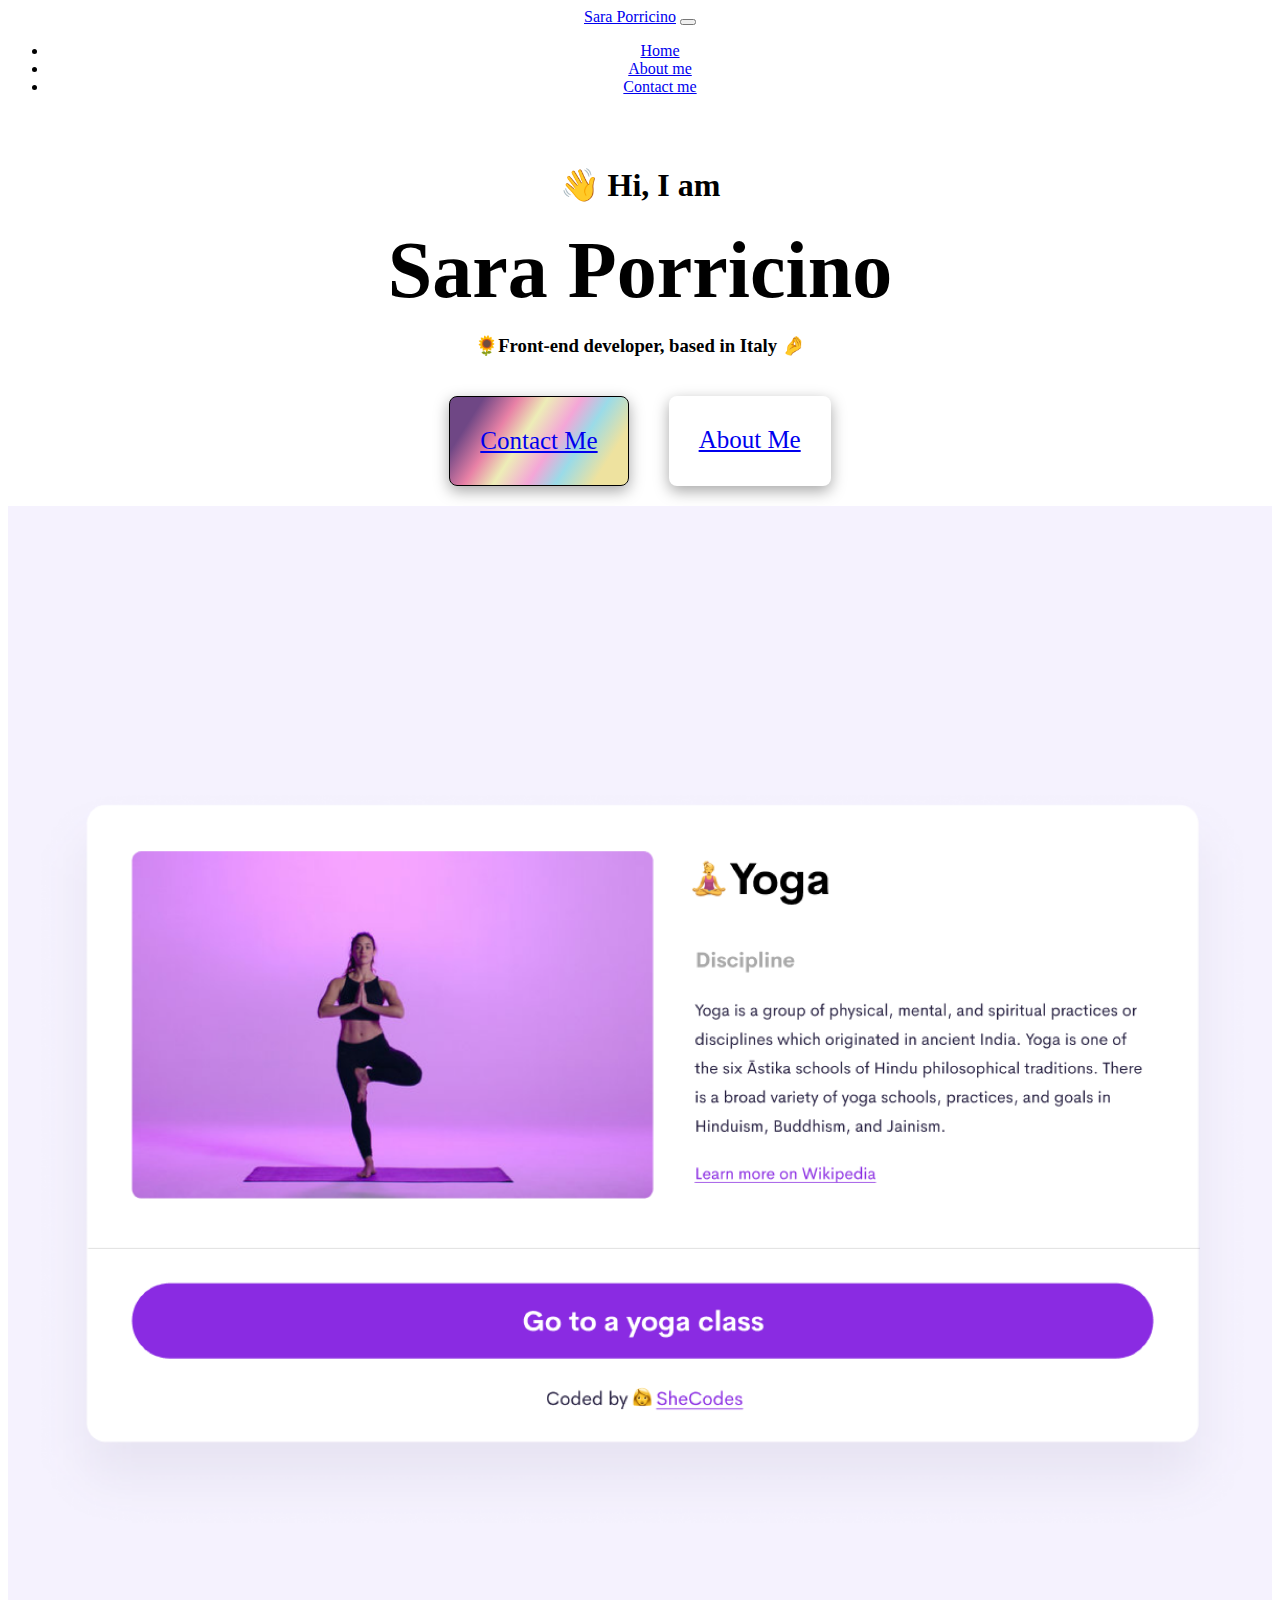
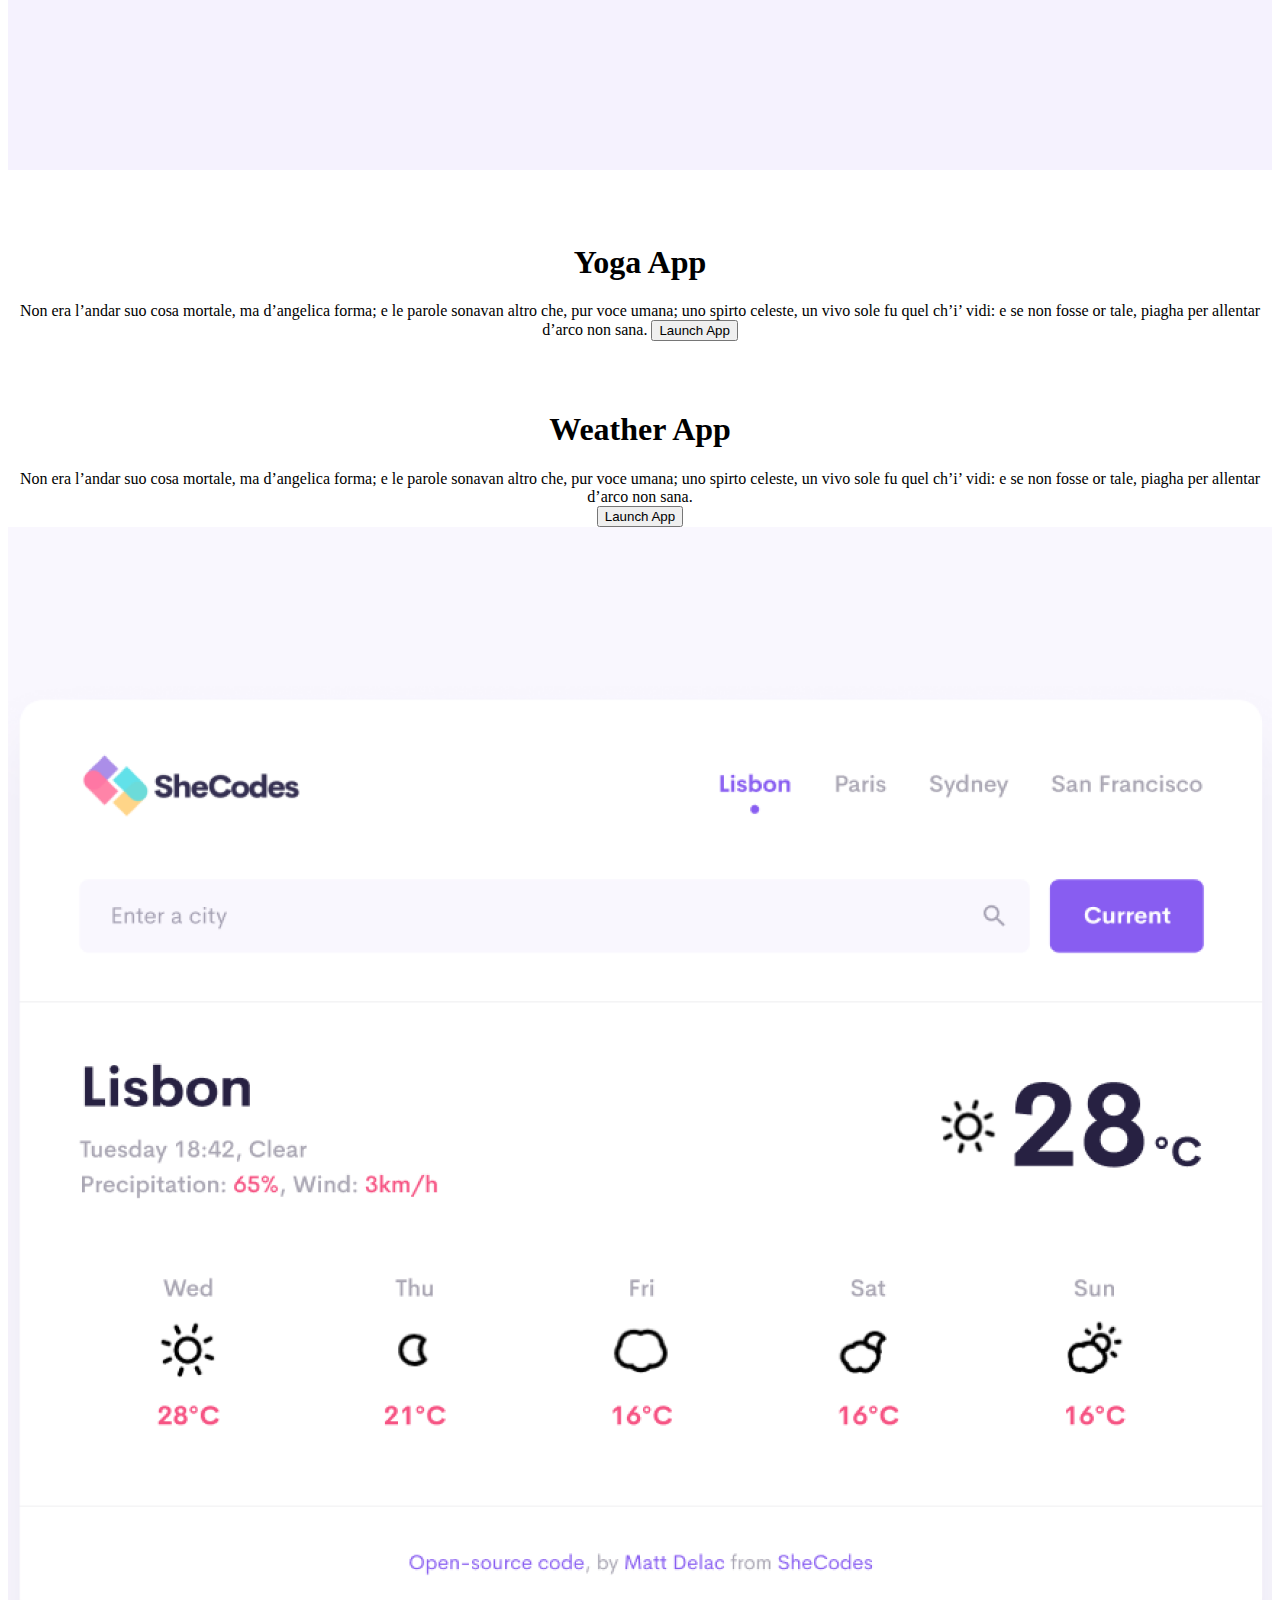
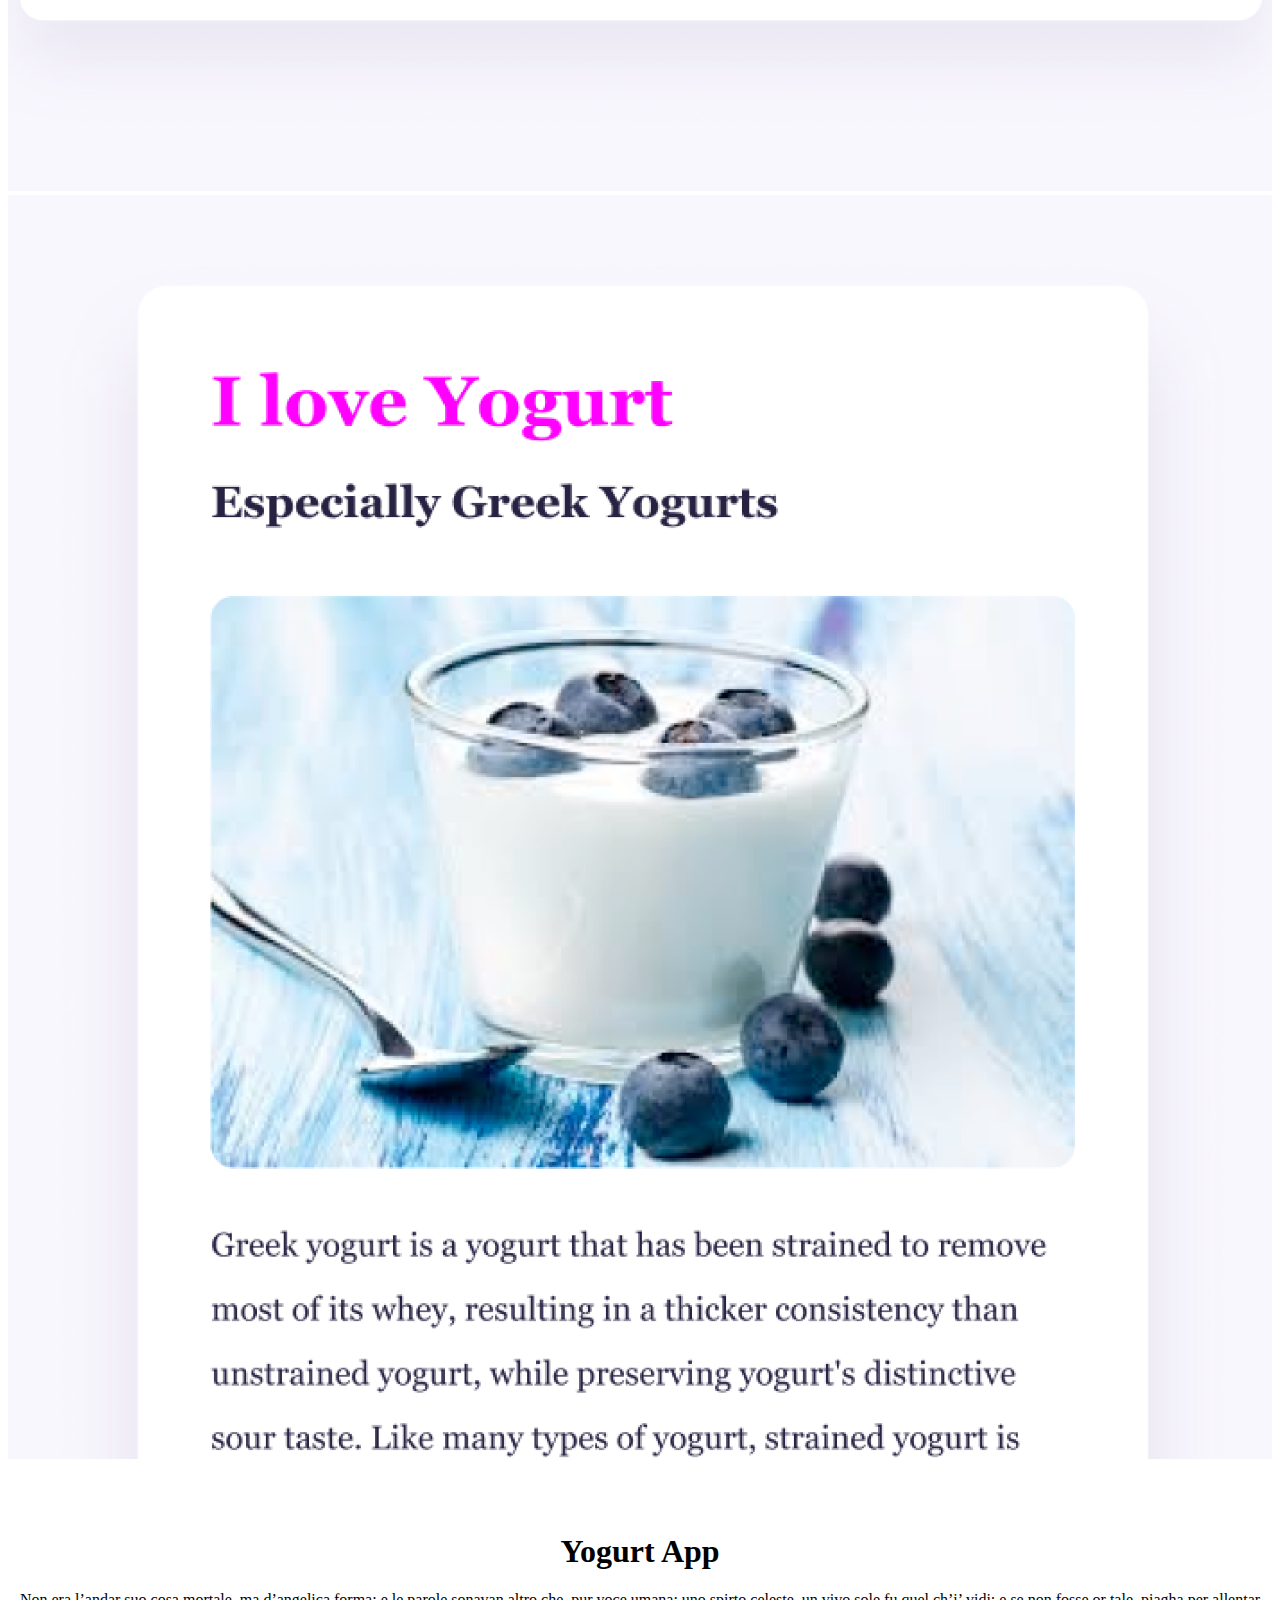
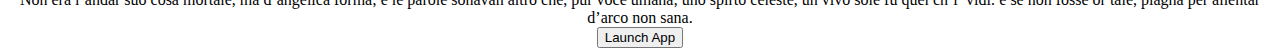
==== index.html @ dee8365d "initial structure" ====
<!DOCTYPE html>
<html>
  <head>
    <title>SheCodes</title>
    <meta charset="UTF-8" />
    <link rel="stylesheet" href="style.css" />

    <link href="src/styles.css" rel="stylesheet" type="text/css" />
    <link
      href="https://cdn.jsdelivr.net/npm/bootstrap@5.3.0-alpha1/dist/css/bootstrap.min.css"
      rel="stylesheet"
      integrity="sha384-GLhlTQ8iRABdZLl6O3oVMWSktQOp6b7In1Zl3/Jr59b6EGGoI1aFkw7cmDA6j6gD"
      crossorigin="anonymous"
    />
    <script
      src="https://cdn.jsdelivr.net/npm/bootstrap@5.3.0-alpha1/dist/js/bootstrap.bundle.min.js"
      integrity="sha384-w76AqPfDkMBDXo30jS1Sgez6pr3x5MlQ1ZAGC+nuZB+EYdgRZgiwxhTBTkF7CXvN"
      crossorigin="anonymous"
    ></script>
    <style>
      .logo {
        max-width: 250px;
      }
    </style>
  </head>

  <body>
    <nav class="navbar fixed-top navbar-expand-lg bg-body-tertiary">
      <div class="container-fluid">
        <a class="navbar-brand" href="#">Sara Porricino</a>
        <button
          class="navbar-toggler"
          type="button"
          data-bs-toggle="collapse"
          data-bs-target="#navbarNav"
          aria-controls="navbarNav"
          aria-expanded="false"
          aria-label="Toggle navigation"
        >
          <span class="navbar-toggler-icon"></span>
        </button>
        <div class="collapse navbar-collapse" id="navbarNav">
          <ul class="navbar-nav">
            <li class="nav-item">
              <a class="nav-link active" aria-current="page" href="#">Home</a>
            </li>
            <li class="nav-item">
              <a class="nav-link" href="about.html">About me</a>
            </li>
            <li class="nav-item">
              <a class="nav-link" href="about.html#contact">Contact me</a>
            </li>
          </ul>
        </div>
      </div>
    </nav>
    <h1>👋 Hi, I am</h1>
    <h2 id="sara">Sara Porricino</h2>
    <h3>🌻Front-end developer, based in Italy 🤌</h3>
    <div class="links">
      <a href="about.html#contact" class="contact">Contact Me</a>
      <a href="about.html" class="about-me">About Me</a>
    </div>

    <div class="container p-5">
      <div class="row">
        <div class="col-6"><img src="images/yoga.png" alt="" /></div>
        <div class="col-6 p-5 text-center">
          <h1 class="p-5 mt-5 mr-5">Yoga App</h1>
          Non era l’andar suo cosa mortale, ma d’angelica forma; e le parole
          sonavan altro che, pur voce umana; uno spirto celeste, un vivo sole fu
          quel ch’i’ vidi: e se non fosse or tale, piagha per allentar d’arco
          non sana.
          <a href="index.html#sara">
            <button type="button" class="btn btn-primary mt-5 btn-lg">
              Launch App
            </button></a
          >
        </div>
      </div>
    </div>
    <div class="row">
      <div class="col-6 p-5 text-center">
        <h1 class="p-5 mt-5 mr-5">Weather App</h1>

        Non era l’andar suo cosa mortale, ma d’angelica forma; e le parole
        sonavan altro che, pur voce umana; uno spirto celeste, un vivo sole fu
        quel ch’i’ vidi: e se non fosse or tale, piagha per allentar d’arco non
        sana. <br />
        <a href="index.html#sara">
          <button type="button" class="btn btn-primary mt-5 btn-lg">
            Launch App
          </button></a
        >
      </div>
      <div class="col-6"><img src="images/weather.png" alt="" /></div>
    </div>
    <div class="row">
      <div class="col-6">
        <img src="images/yogurt.png" alt="" />
      </div>
      <div class="col-6 p-5 text-center">
        <h1 class="p-5 mt-5 mr-5">Yogurt App</h1>

        Non era l’andar suo cosa mortale, ma d’angelica forma; e le parole
        sonavan altro che, pur voce umana; uno spirto celeste, un vivo sole fu
        quel ch’i’ vidi: e se non fosse or tale, piagha per allentar d’arco non
        sana. <br />
        <a href="index.html#sara">
          <button type="button" class="btn btn-primary mt-5 btn-lg">
            Launch App
          </button></a
        >
      </div>
    </div>
  </body>
</html>
---- style.css ----
:root {
  --shadow-box: rgba(0, 0, 0, 0.35) 0px 5px 15px;
  --gradient-color: linear-gradient(
    122.3deg,
    rgb(111, 71, 133) 14.6%,
    rgb(232, 129, 166) 29.6%,
    rgb(237, 237, 183) 42.1%,
    rgb(244, 166, 215) 56.7%,
    rgb(154, 219, 232) 68.7%,
    rgb(238, 226, 159) 84.8%
  );
  --shadow-box: rgba(0, 0, 0, 0.35) 0px 5px 15px;
}

body {
  text-align: center;
}
.header,
.contact {
  background: var(--gradient-color);
  margin: 10px auto;
  padding: 20px;
}

.text {
  display: flex;
  justify-content: center;
}

h1,
h2,
h3 {
  text-align: center;
}
h1 {
  margin-top: 70px;
  color: var(--primary-color);
}
h2 {
  font-size: 80px;
  color: var(--primary-color);
  margin: 0 0;
}
.links {
  display: flex;
  justify-content: center;
}
.links a {
  margin: 20px;
  border: 1px solid black;
  padding: 30px;
  border-radius: 8px;
  box-shadow: var(--shadow-box);
  font-size: 25px;
}
.links .contact {
  background: var(--gradient-color);
}
.links .about-me {
  border: 2px solid var(--primary-color);
}

img {
  max-width: 100%;
  height: auto;
}
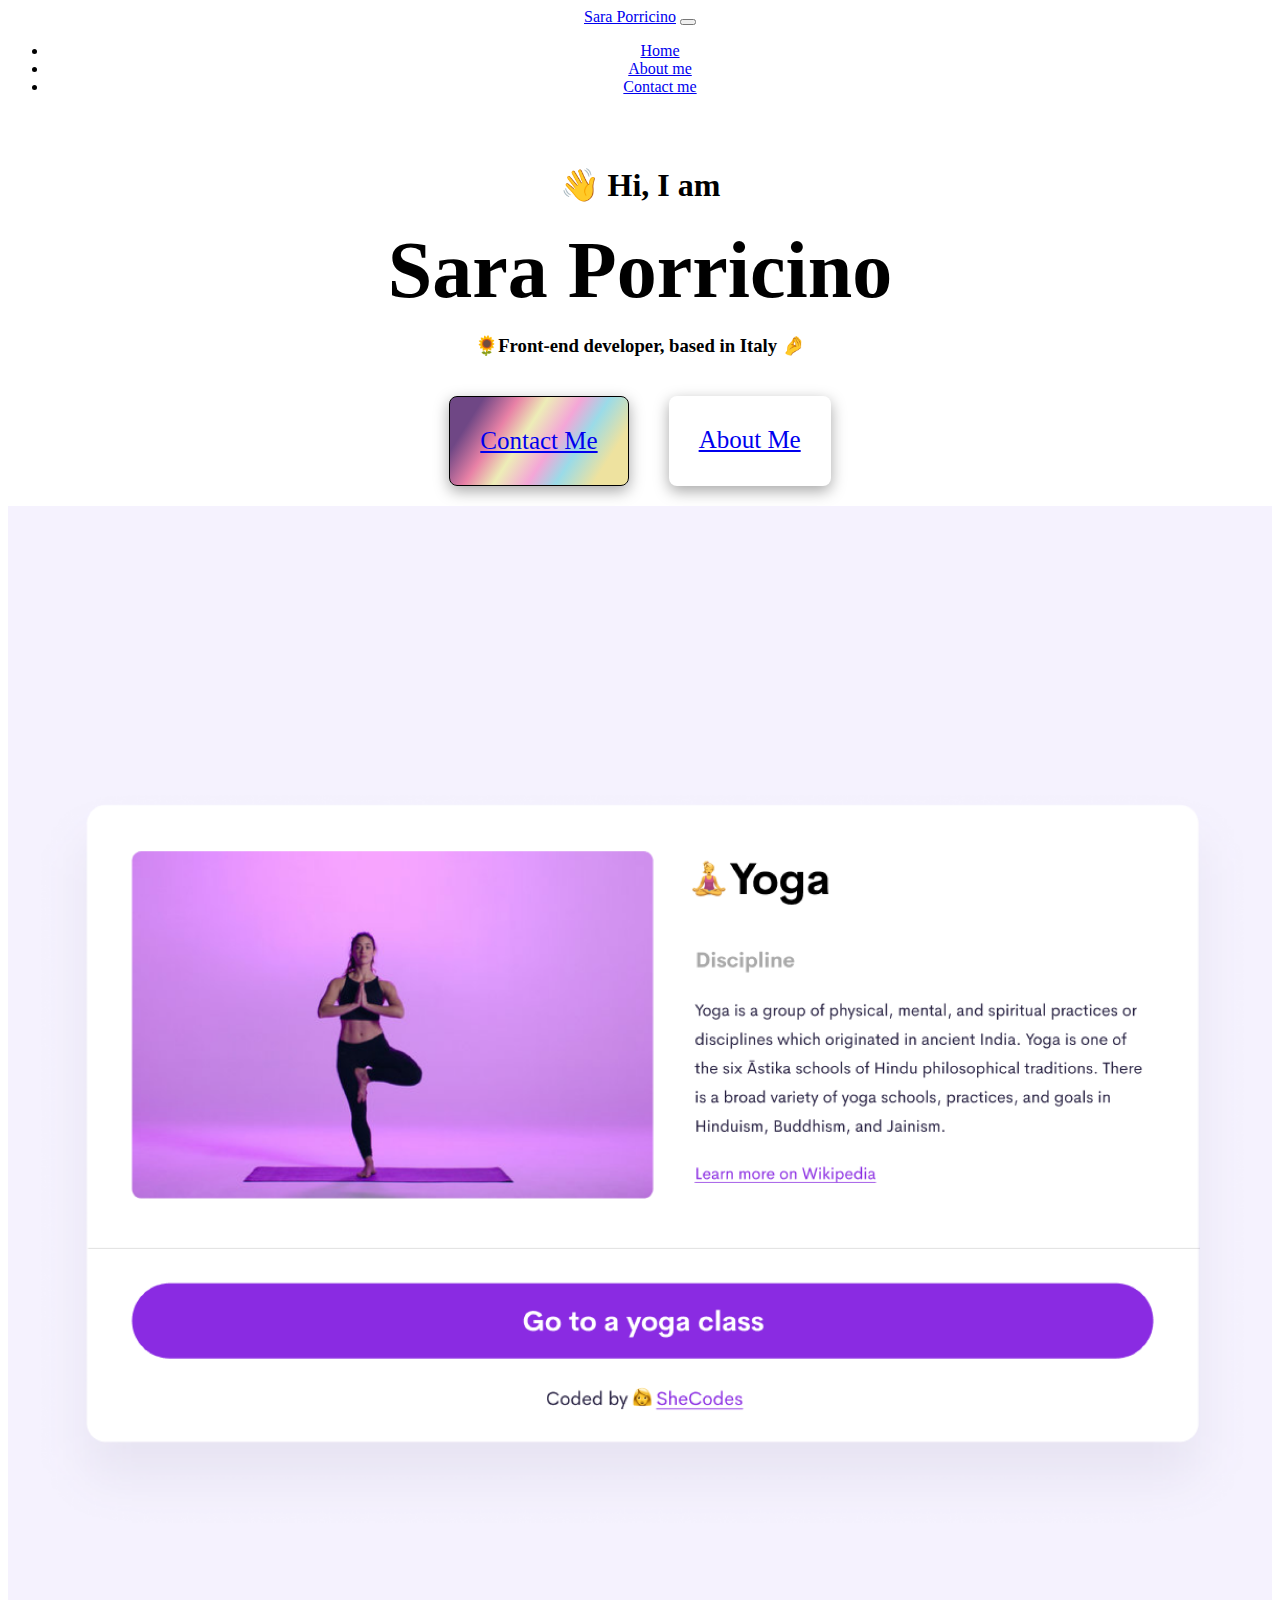
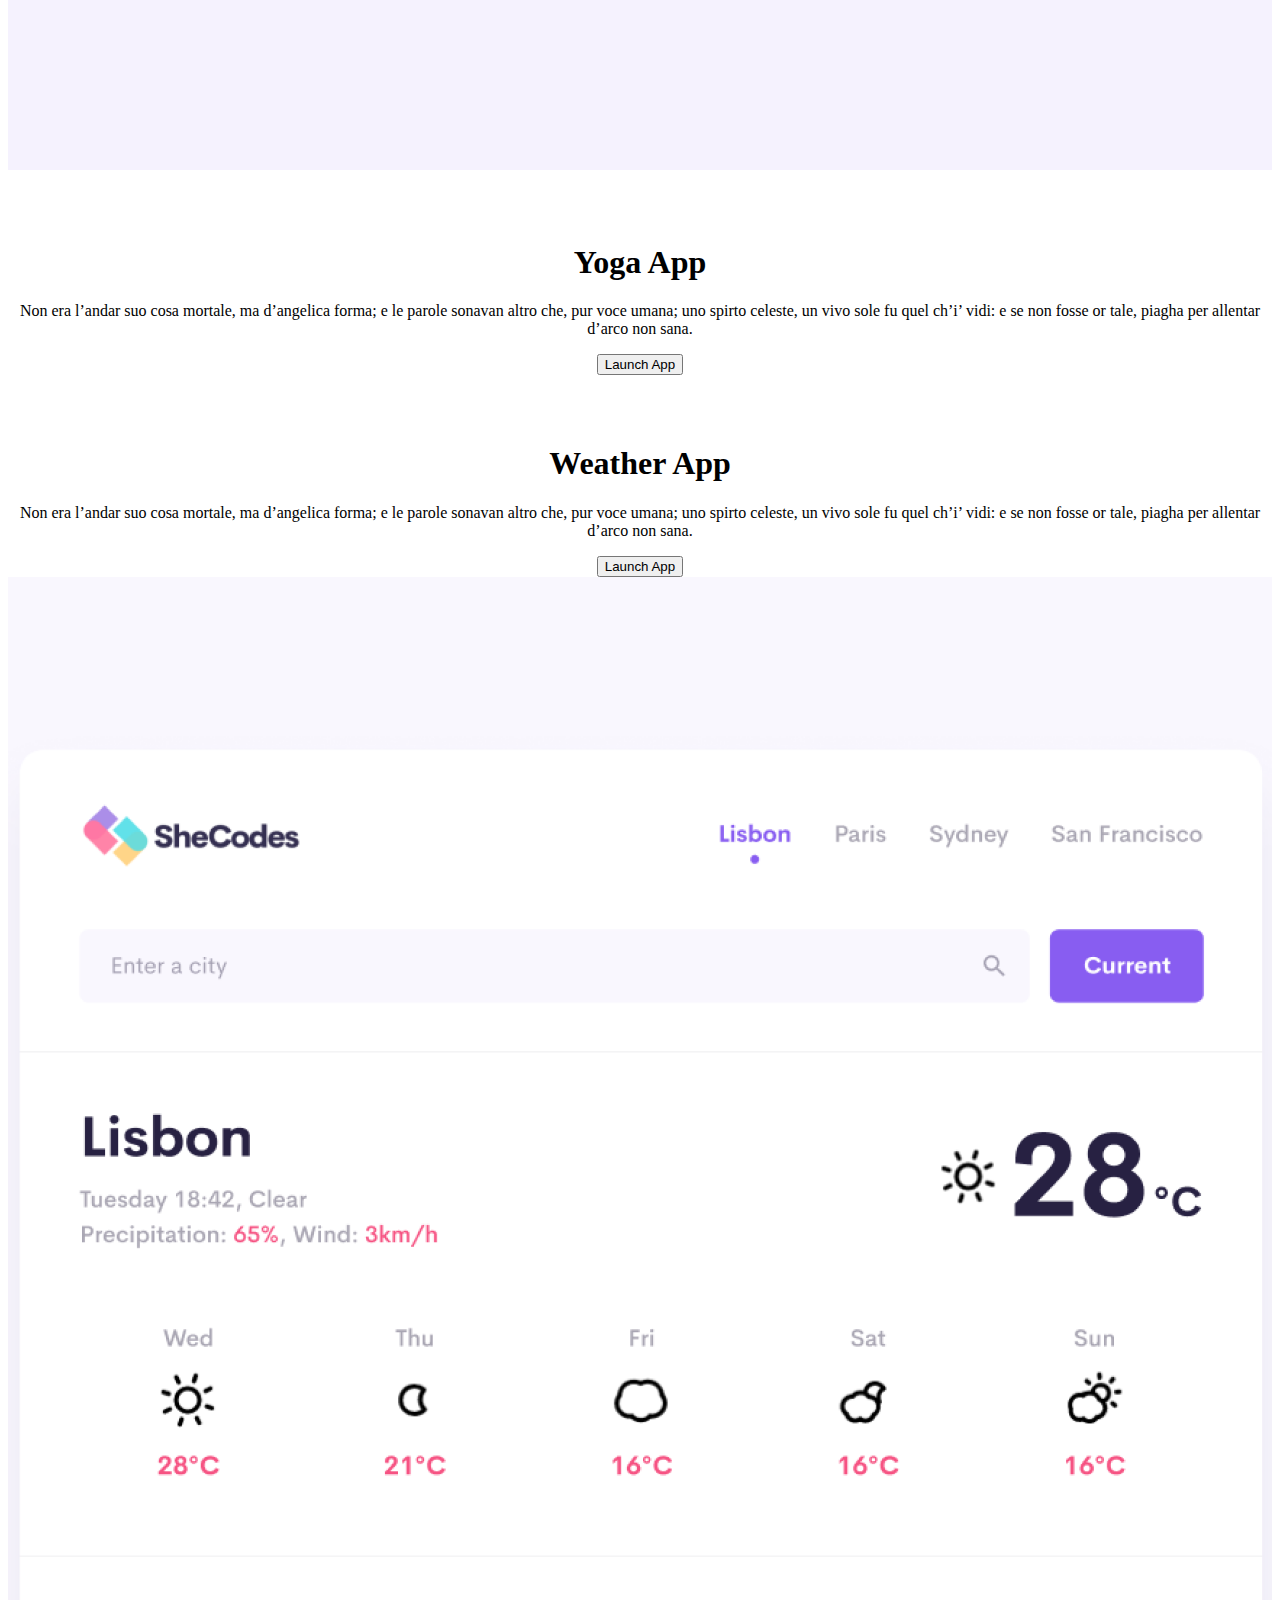
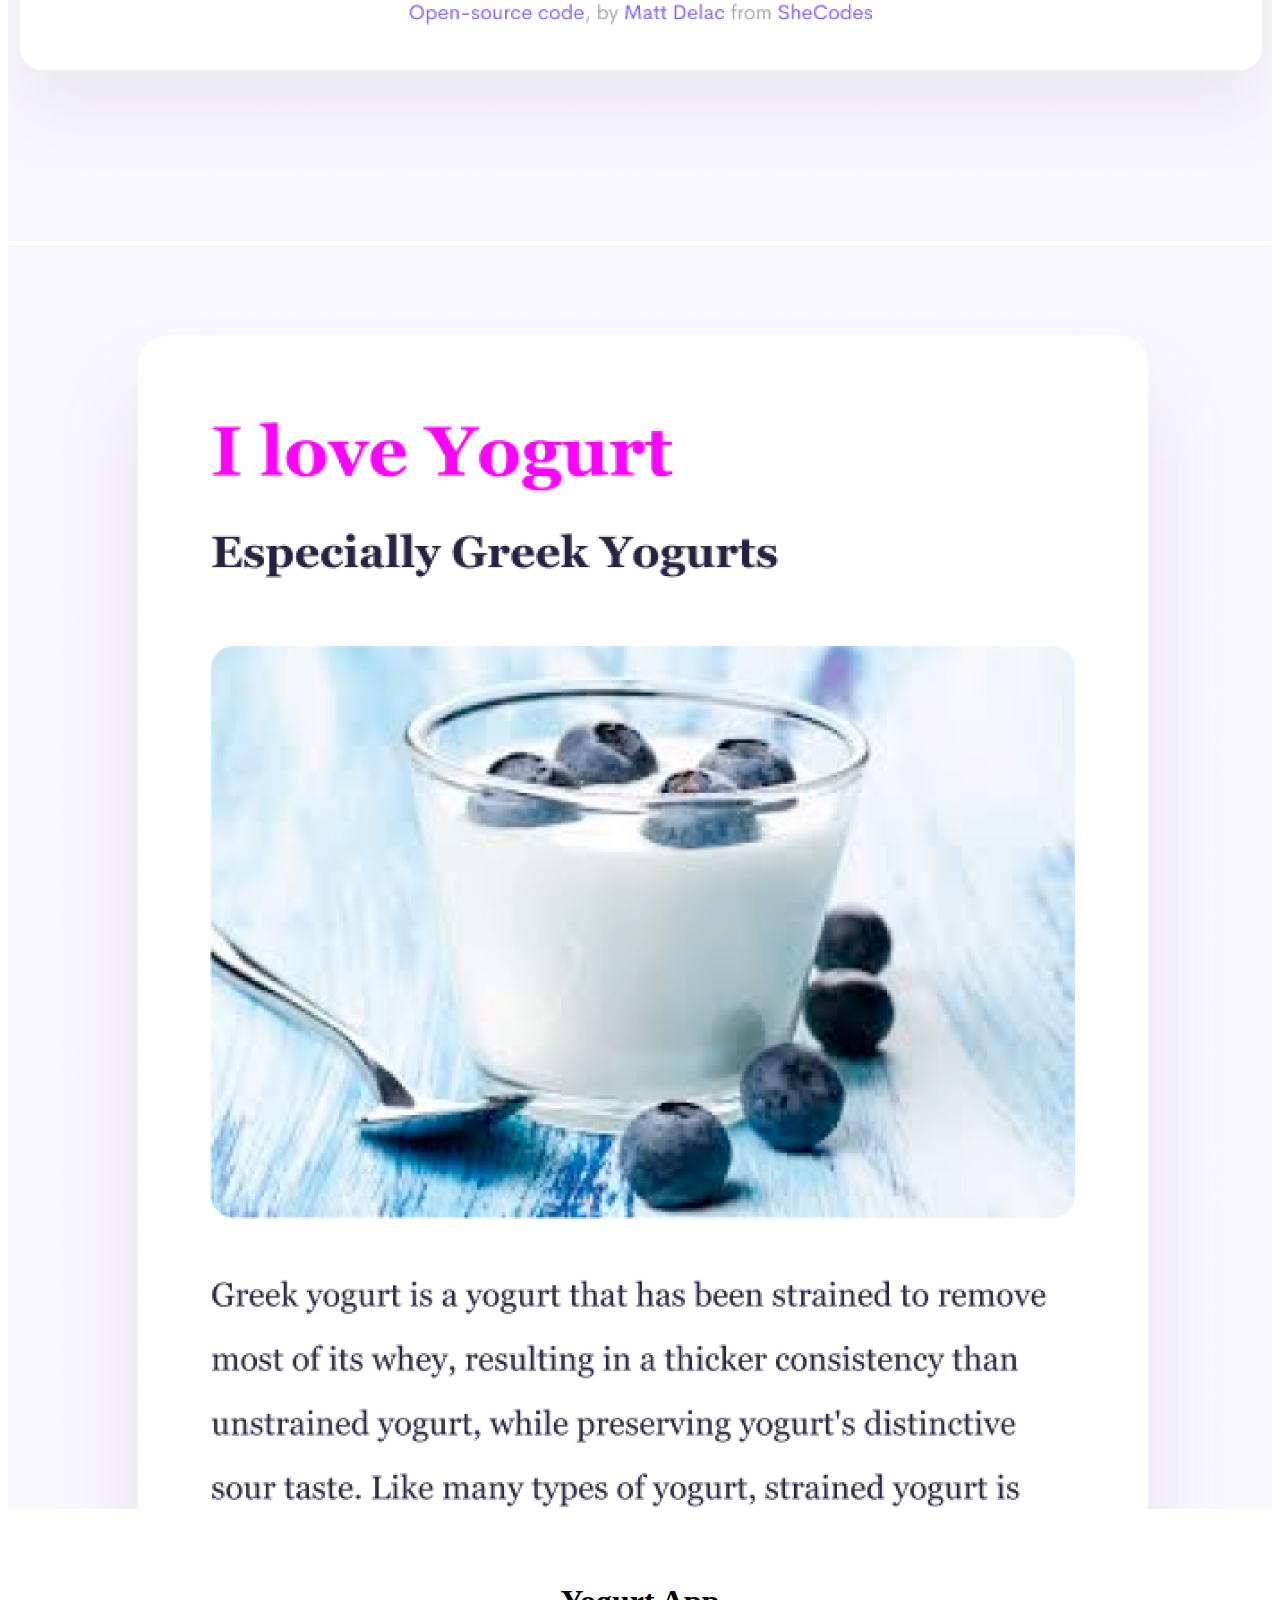
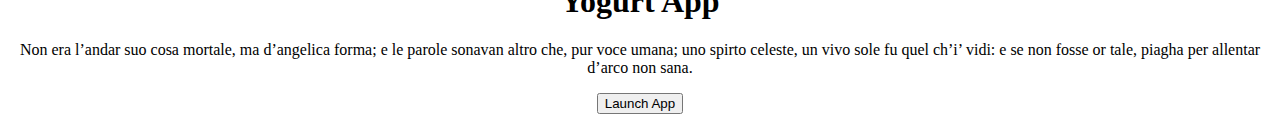
==== commit 534d2f1e: "responsiveness improved" ====
--- a/index.html
+++ b/index.html
@@ -1,10 +1,13 @@
 <!DOCTYPE html>
 <html>
   <head>
-    <title>SheCodes</title>
+    <title>Sara Porricino</title>
+    <meta
+      name="description"
+      content="Sara Porricino is a front-end developer based in Rome, Italy"
+    />
     <meta charset="UTF-8" />
-    <link rel="stylesheet" href="style.css" />
-
+    <link rel="stylesheet" href="/style.css" />
     <link href="src/styles.css" rel="stylesheet" type="text/css" />
     <link
       href="https://cdn.jsdelivr.net/npm/bootstrap@5.3.0-alpha1/dist/css/bootstrap.min.css"
@@ -17,11 +20,6 @@
       integrity="sha384-w76AqPfDkMBDXo30jS1Sgez6pr3x5MlQ1ZAGC+nuZB+EYdgRZgiwxhTBTkF7CXvN"
       crossorigin="anonymous"
     ></script>
-    <style>
-      .logo {
-        max-width: 250px;
-      }
-    </style>
   </head>
 
   <body>
@@ -64,13 +62,70 @@
 
     <div class="container p-5">
       <div class="row">
-        <div class="col-6"><img src="images/yoga.png" alt="" /></div>
+        <div class="col-6">
+          <img
+            src="images/yoga.png"
+            alt="yoga project"
+            class="d-none d-lg-block"
+          />
+        </div>
         <div class="col-6 p-5 text-center">
           <h1 class="p-5 mt-5 mr-5">Yoga App</h1>
-          Non era l’andar suo cosa mortale, ma d’angelica forma; e le parole
-          sonavan altro che, pur voce umana; uno spirto celeste, un vivo sole fu
-          quel ch’i’ vidi: e se non fosse or tale, piagha per allentar d’arco
-          non sana.
+          <p>
+            Non era l’andar suo cosa mortale, ma d’angelica forma; e le parole
+            sonavan altro che, pur voce umana; uno spirto celeste, un vivo sole
+            fu quel ch’i’ vidi: e se non fosse or tale, piagha per allentar
+            d’arco non sana.
+          </p>
+          <a href="index.html#sara">
+            <button type="button" class="btn btn-primary mt-5 btn-lg">
+              Launch App
+            </button></a
+          >
+        </div>
+      </div>
+
+      <div class="row">
+        <div class="col-6 p-5 text-center">
+          <h1 class="p-5 mt-5 mr-5">Weather App</h1>
+
+          <p>
+            Non era l’andar suo cosa mortale, ma d’angelica forma; e le parole
+            sonavan altro che, pur voce umana; uno spirto celeste, un vivo sole
+            fu quel ch’i’ vidi: e se non fosse or tale, piagha per allentar
+            d’arco non sana.
+          </p>
+          <a href="index.html#sara">
+            <button type="button" class="btn btn-primary mt-5 btn-lg">
+              Launch App
+            </button></a
+          >
+        </div>
+        <div class="col-6">
+          <img
+            src="images/weather.png"
+            alt="weather project"
+            class="d-none d-lg-block"
+          />
+        </div>
+      </div>
+      <div class="row">
+        <div class="col-6">
+          <img
+            src="images/yogurt.png"
+            alt="yogurt project"
+            class="d-none d-lg-block"
+          />
+        </div>
+        <div class="col-6 p-5 text-center">
+          <h1 class="p-5 mt-5 mr-5">Yogurt App</h1>
+
+          <p>
+            Non era l’andar suo cosa mortale, ma d’angelica forma; e le parole
+            sonavan altro che, pur voce umana; uno spirto celeste, un vivo sole
+            fu quel ch’i’ vidi: e se non fosse or tale, piagha per allentar
+            d’arco non sana.
+          </p>
           <a href="index.html#sara">
             <button type="button" class="btn btn-primary mt-5 btn-lg">
               Launch App
@@ -79,39 +134,10 @@
         </div>
       </div>
     </div>
-    <div class="row">
-      <div class="col-6 p-5 text-center">
-        <h1 class="p-5 mt-5 mr-5">Weather App</h1>
-
-        Non era l’andar suo cosa mortale, ma d’angelica forma; e le parole
-        sonavan altro che, pur voce umana; uno spirto celeste, un vivo sole fu
-        quel ch’i’ vidi: e se non fosse or tale, piagha per allentar d’arco non
-        sana. <br />
-        <a href="index.html#sara">
-          <button type="button" class="btn btn-primary mt-5 btn-lg">
-            Launch App
-          </button></a
-        >
-      </div>
-      <div class="col-6"><img src="images/weather.png" alt="" /></div>
-    </div>
-    <div class="row">
-      <div class="col-6">
-        <img src="images/yogurt.png" alt="" />
-      </div>
-      <div class="col-6 p-5 text-center">
-        <h1 class="p-5 mt-5 mr-5">Yogurt App</h1>
-
-        Non era l’andar suo cosa mortale, ma d’angelica forma; e le parole
-        sonavan altro che, pur voce umana; uno spirto celeste, un vivo sole fu
-        quel ch’i’ vidi: e se non fosse or tale, piagha per allentar d’arco non
-        sana. <br />
-        <a href="index.html#sara">
-          <button type="button" class="btn btn-primary mt-5 btn-lg">
-            Launch App
-          </button></a
-        >
-      </div>
-    </div>
   </body>
+  <script
+    src="https://code.jquery.com/jquery-3.3.1.slim.min.js"
+    integrity="sha384-q8i/X+965DzO0rT7abK41JStQIAqVgRVzpbzo5smXKp4YfRvH+8abtTE1Pi6jizo"
+    crossorigin="anonymous"
+  ></script>
 </html>
--- a/style.css
+++ b/style.css
@@ -64,3 +64,13 @@
   max-width: 100%;
   height: auto;
 }
+
+.logo {
+  max-width: 250px;
+}
+@media (max-width: 800px) {
+  .row {
+    display: flex;
+    flex-wrap: wrap;
+  }
+}
